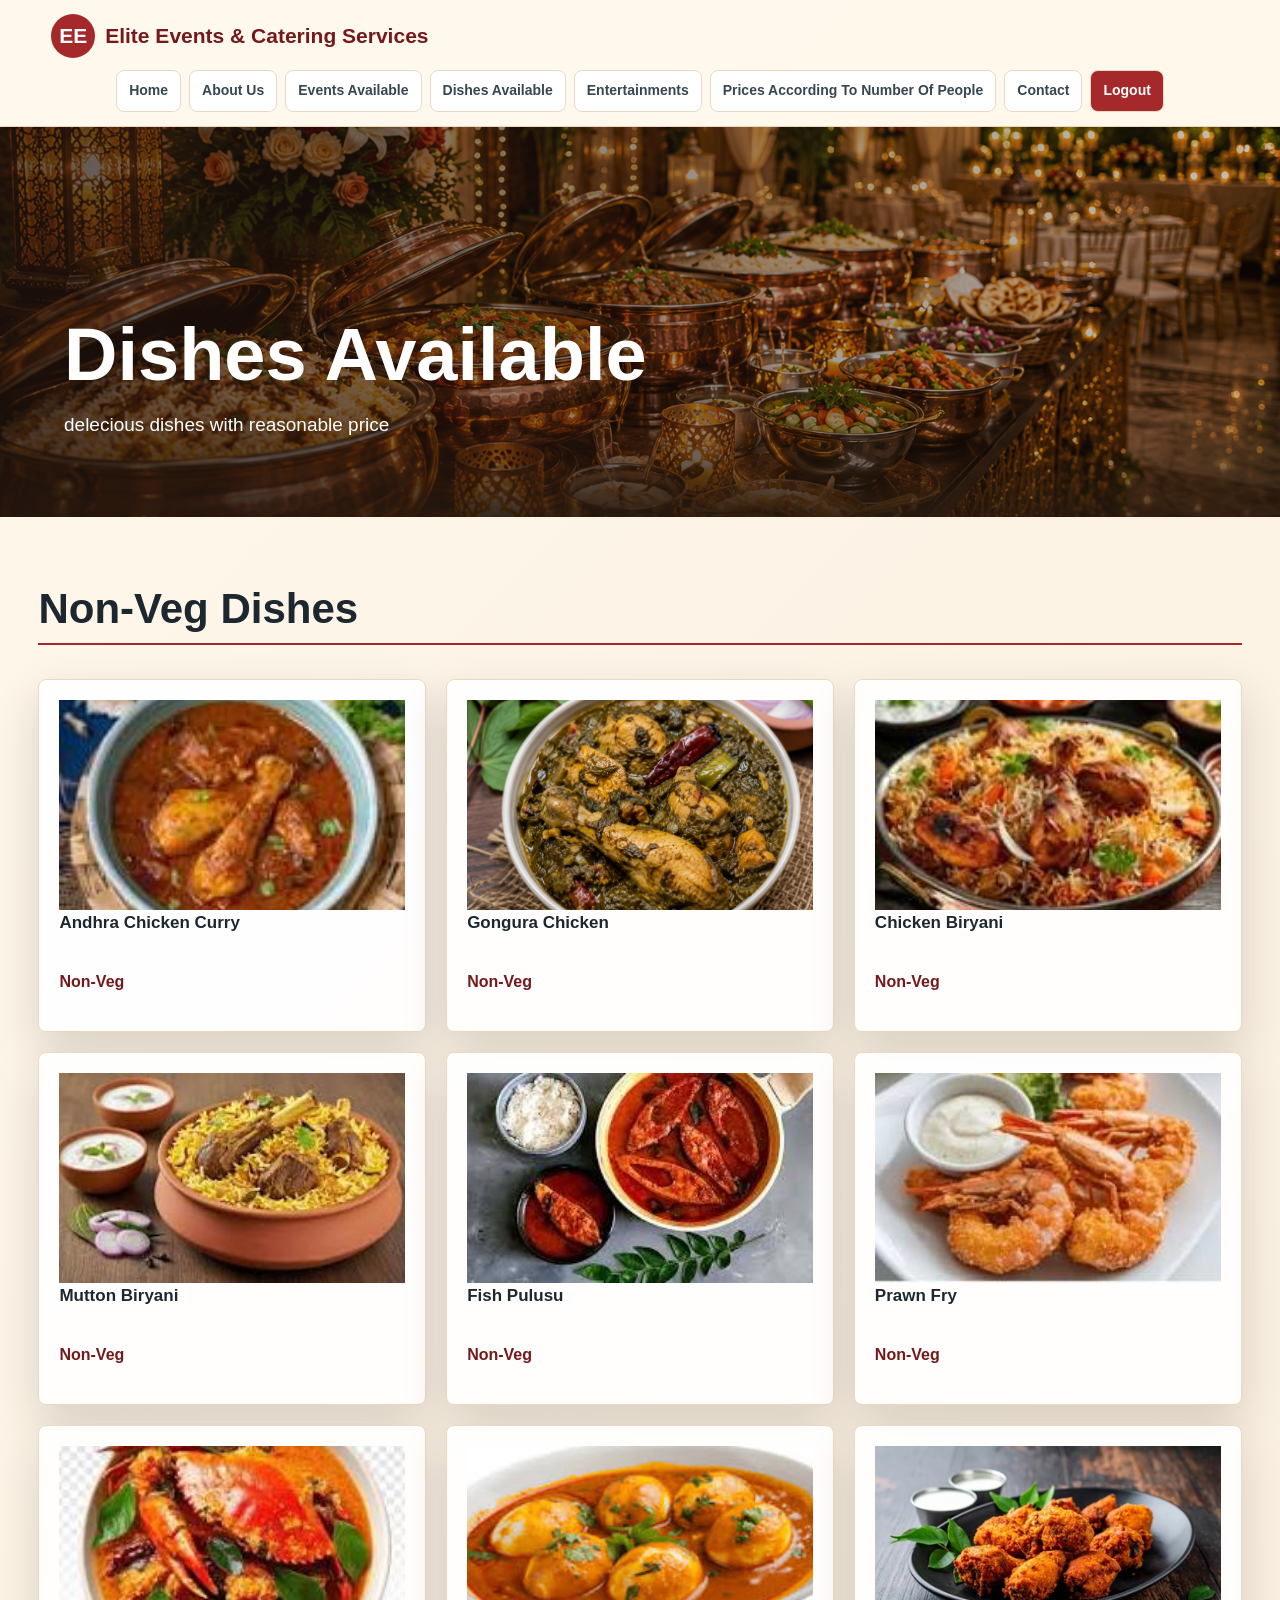
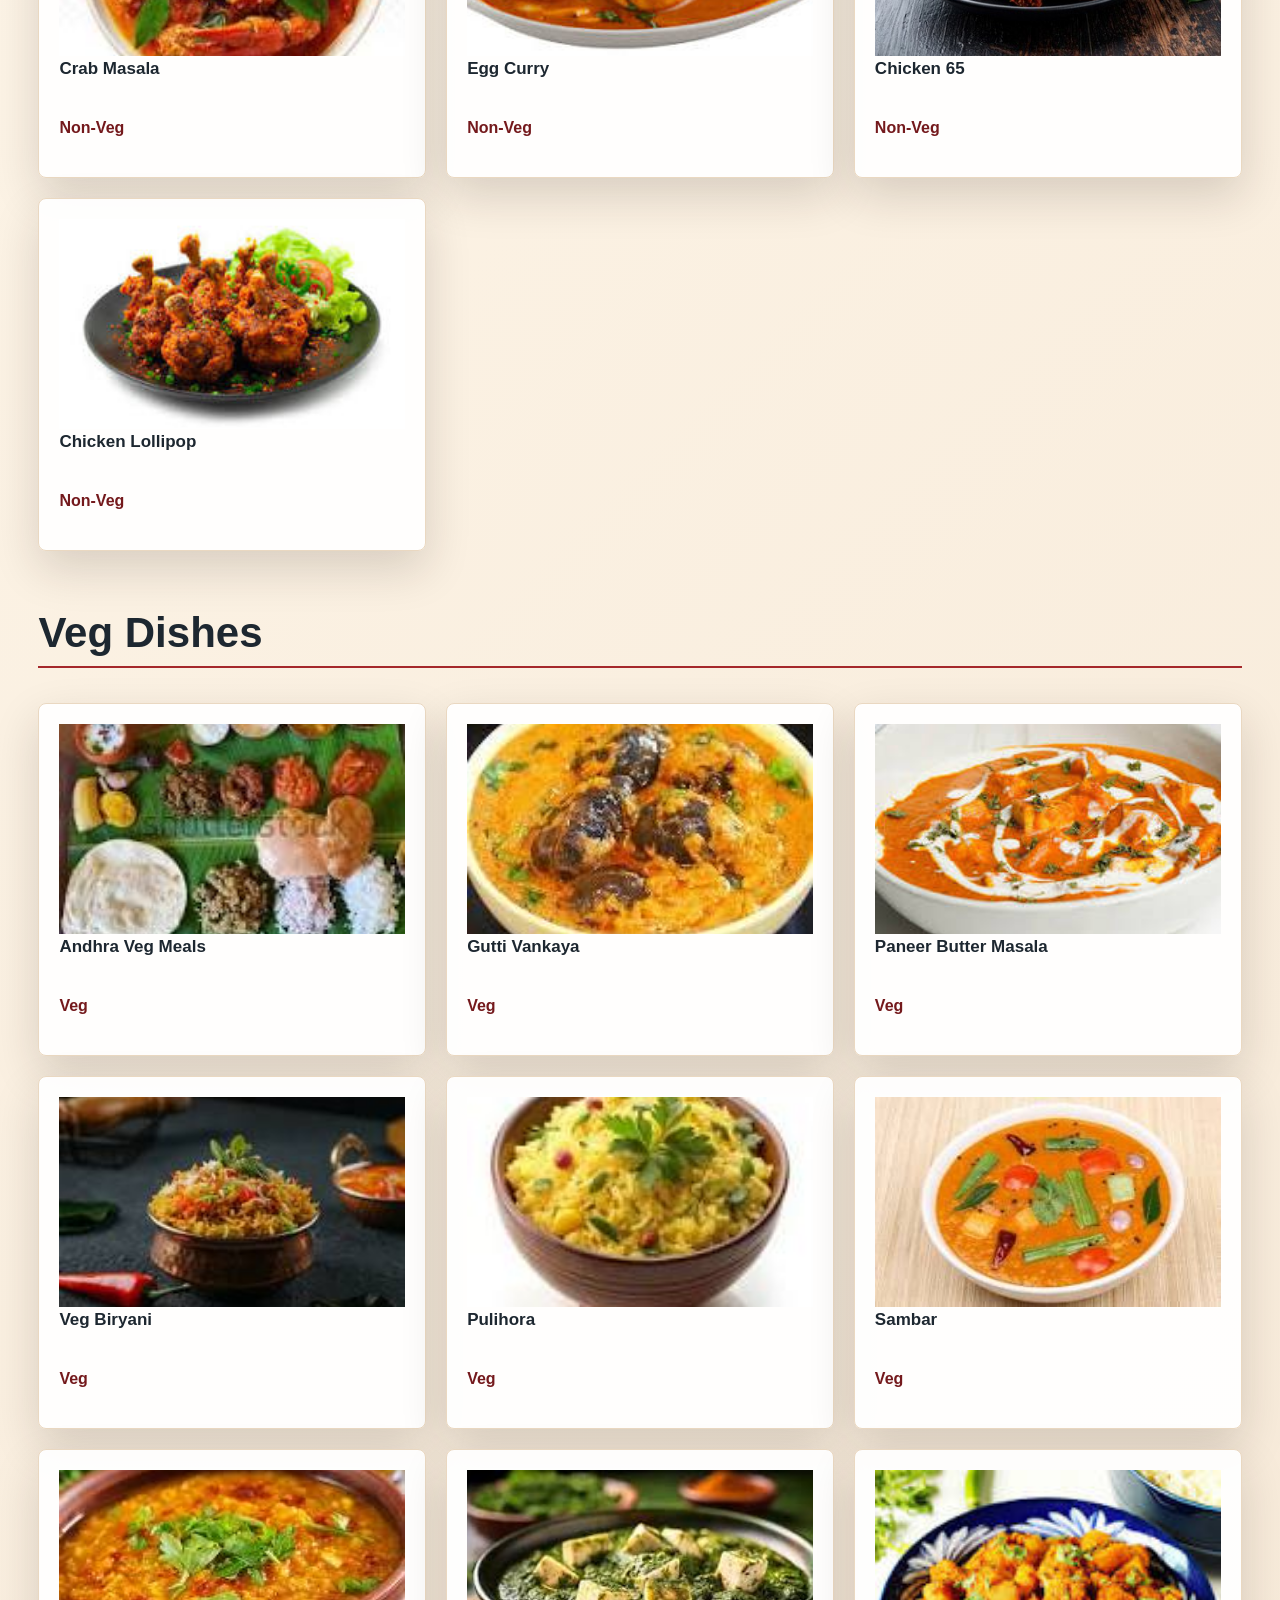
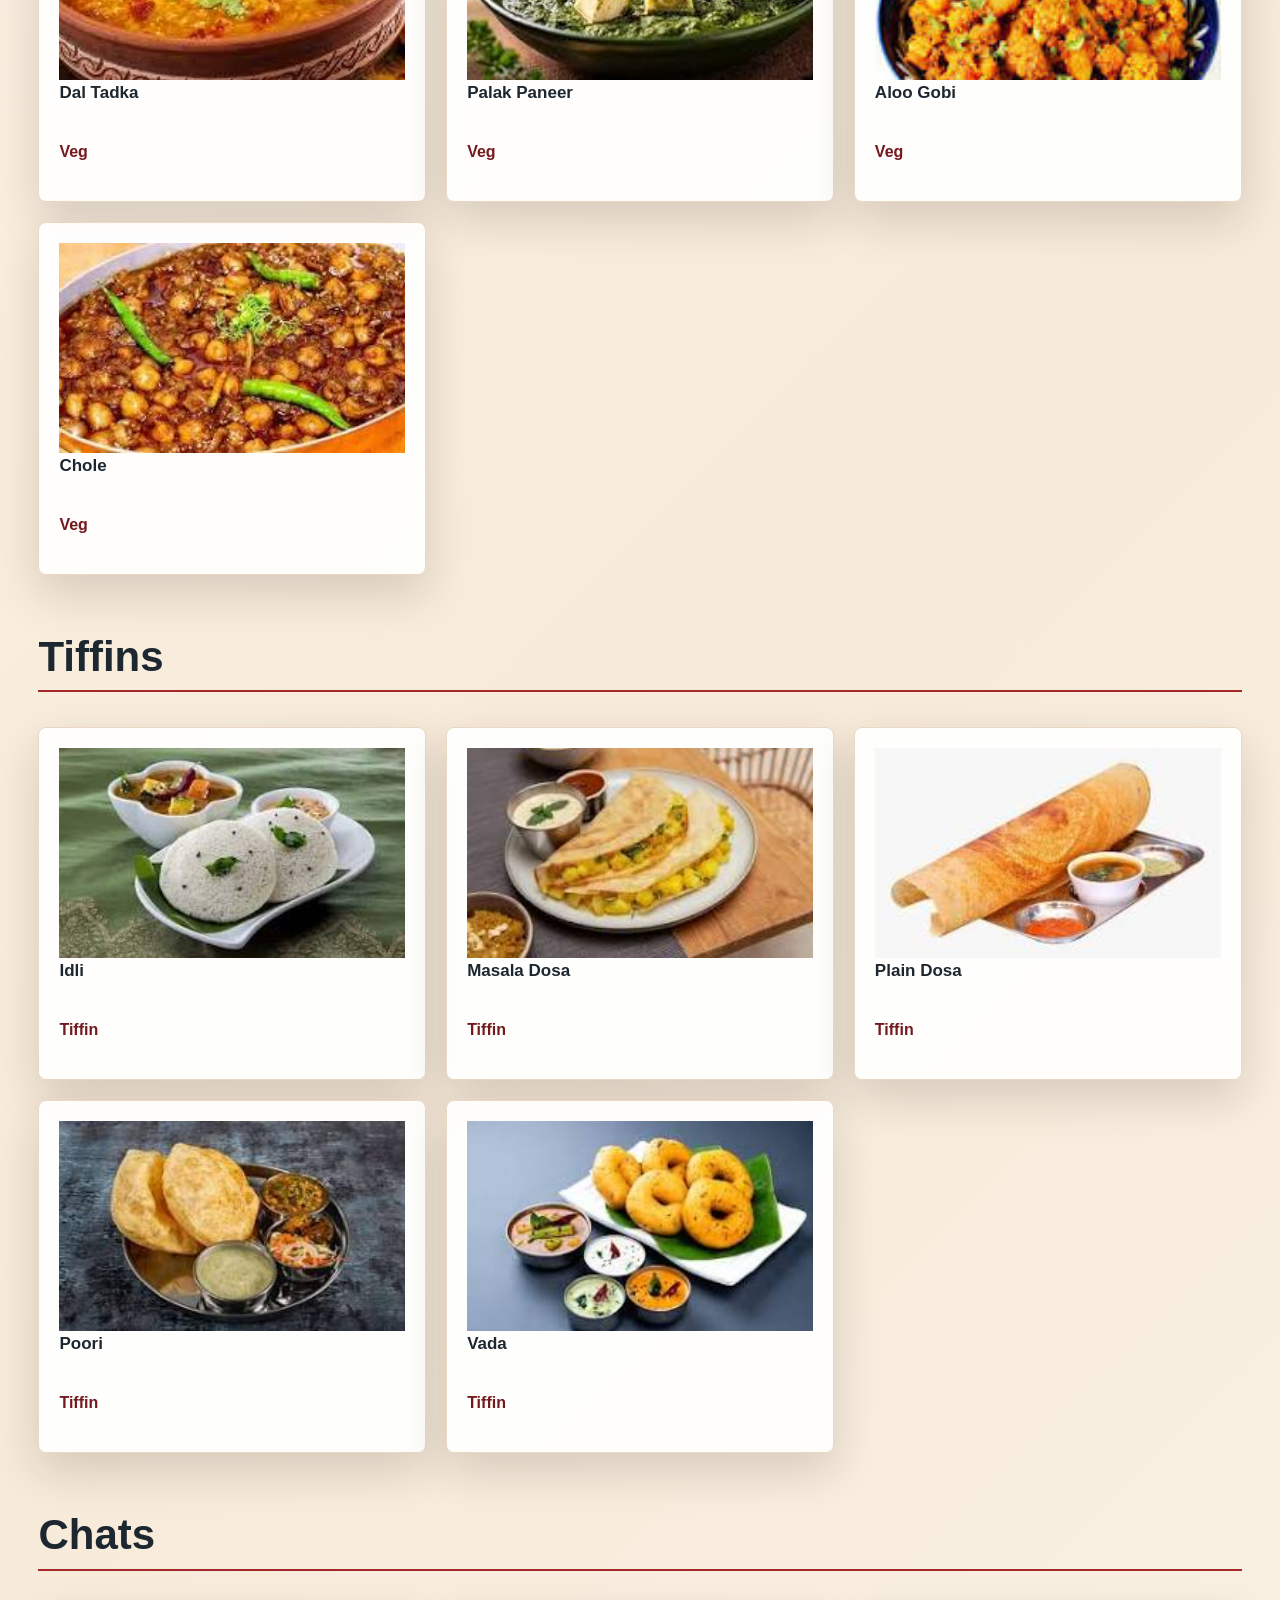
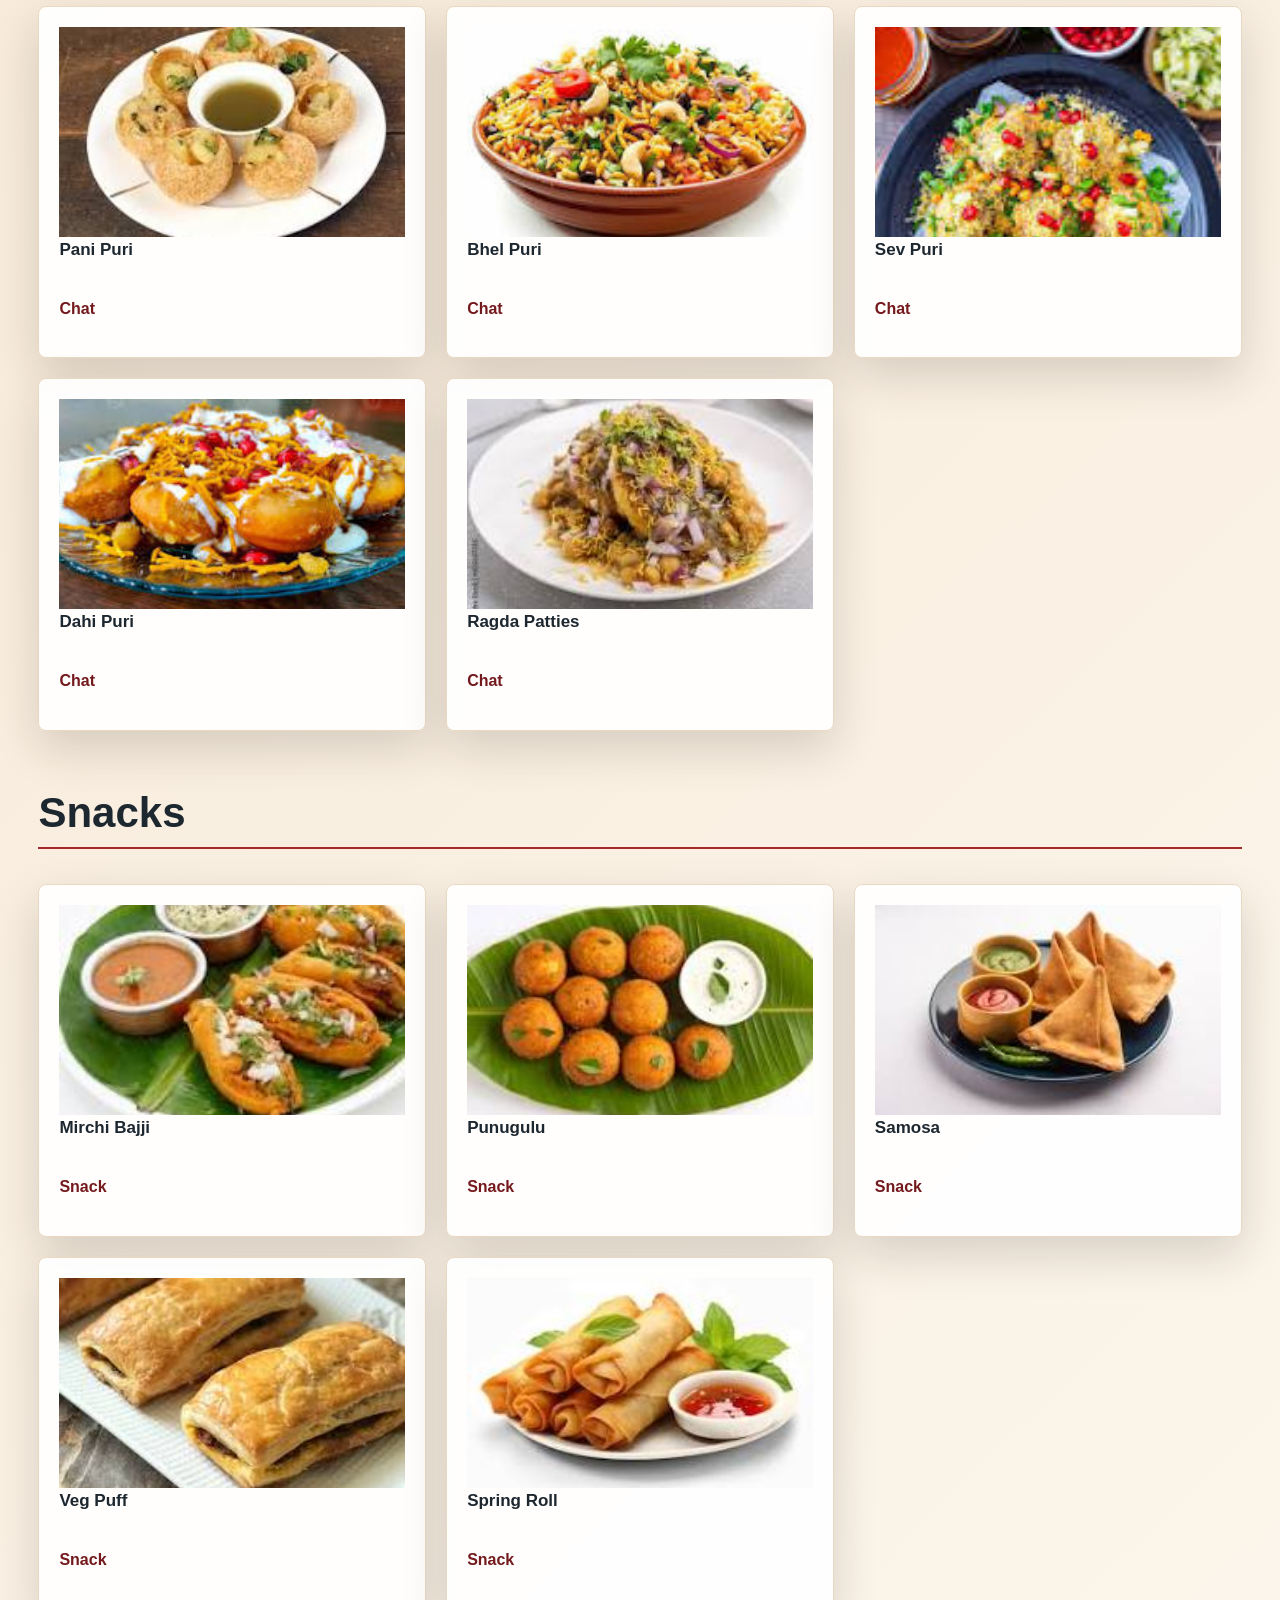
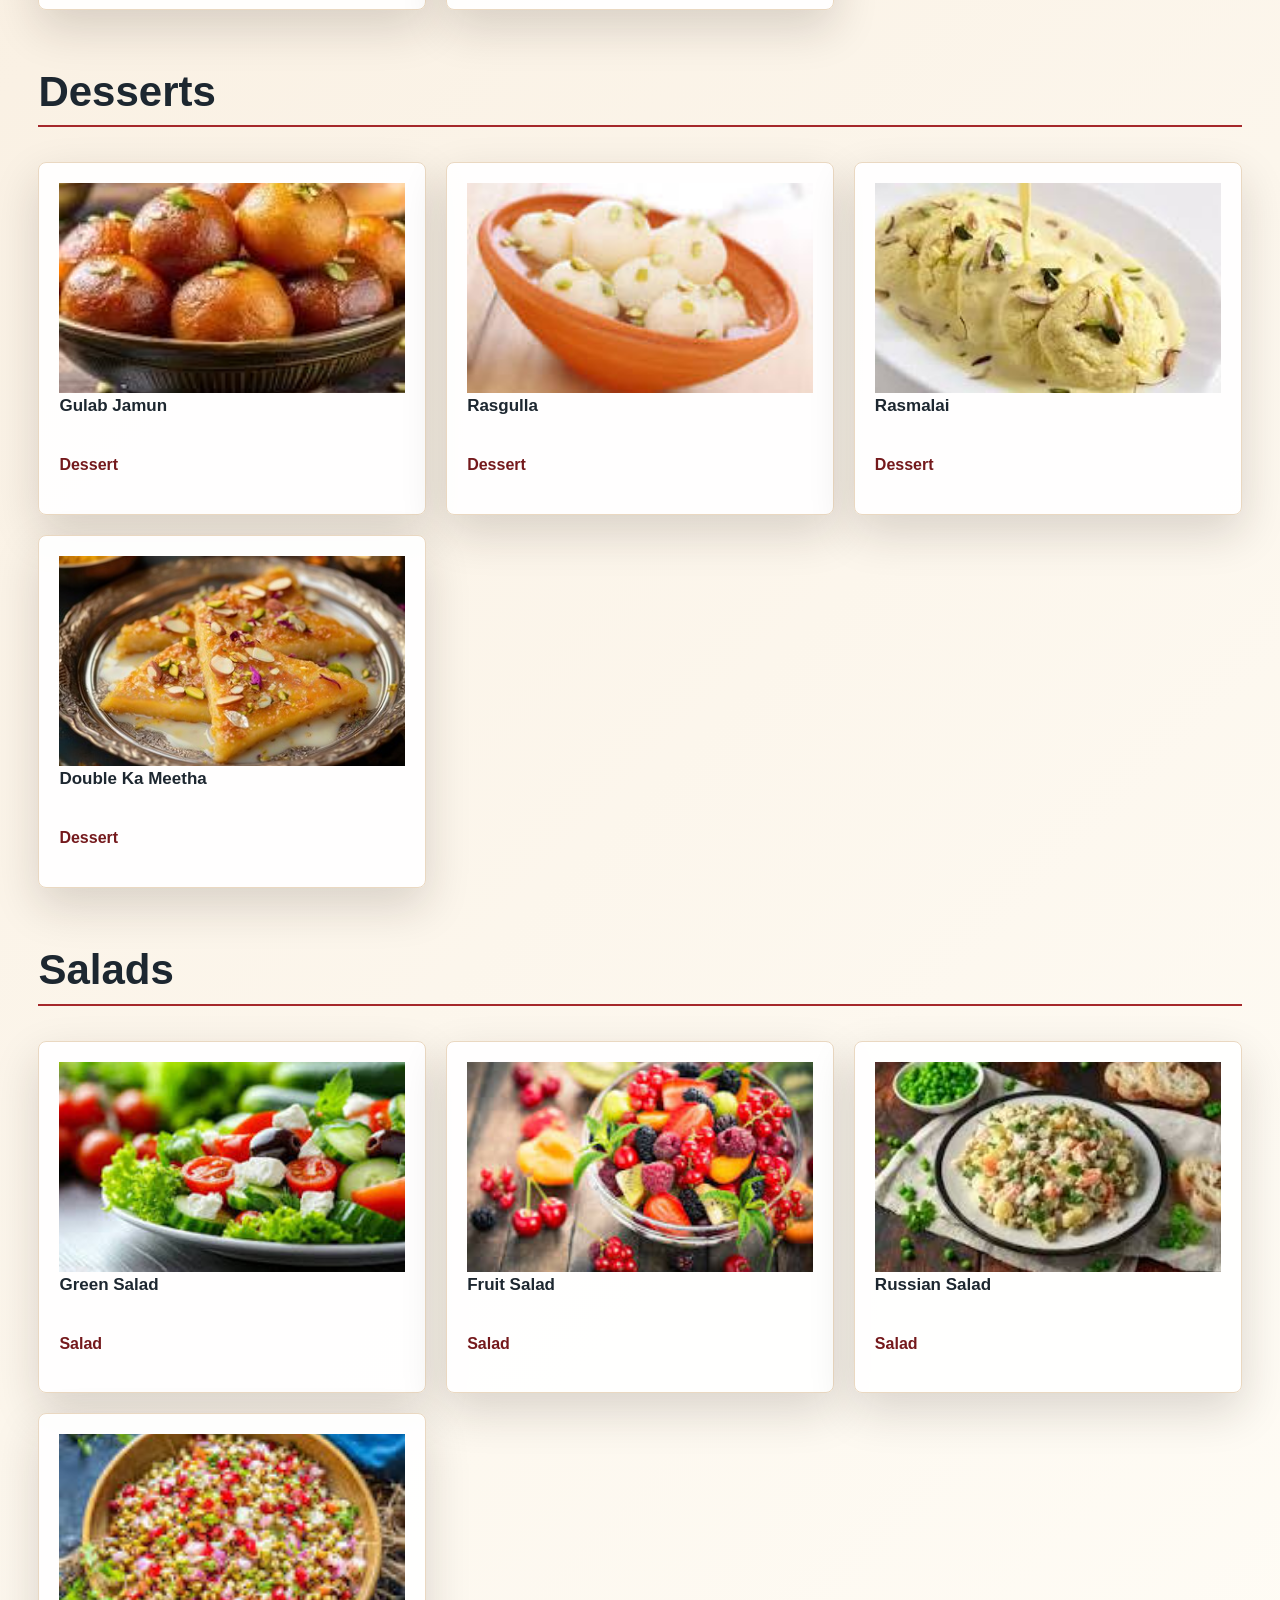
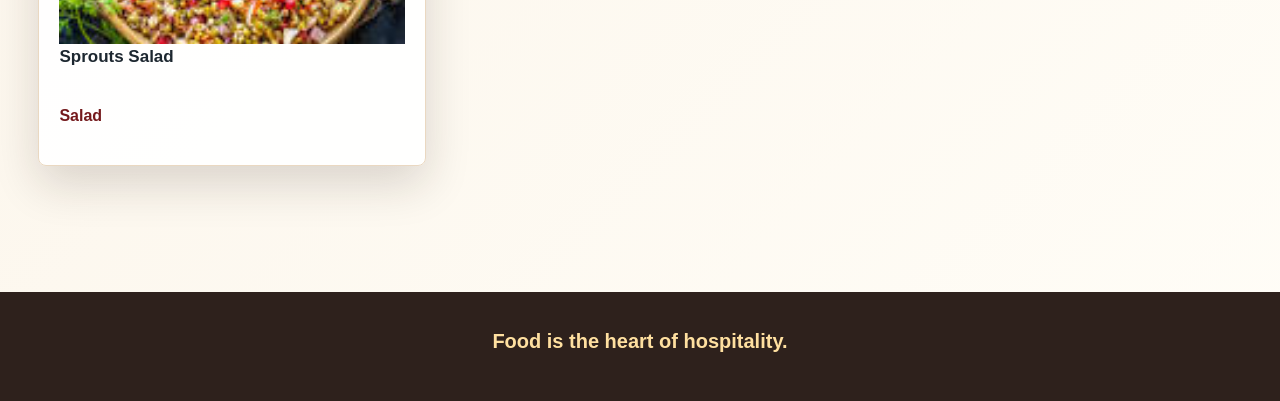
==== dishes.html @ 4326d46a "first commit" ====
<!DOCTYPE html>
<html lang="en">
<head><meta charset="UTF-8"><meta name="viewport" content="width=device-width, initial-scale=1.0"><title>Elite Events &amp; Catering Services</title><link rel="stylesheet" href="css/style.css"><link rel="stylesheet" href="css/pages.css"><link rel="stylesheet" href="css/responsive.css"></head>
<body>
  <header class="site-header"><a class="brand" href="home.html"><span>EE</span> Elite Events &amp; Catering Services</a><nav class="nav"><a href="home.html">Home</a><a href="about.html">About Us</a><a href="events.html">Events Available</a><a href="dishes.html">Dishes Available</a><a href="entertainment.html">Entertainments</a><a href="prices.html">Prices According To Number Of People</a><a href="contact.html">Contact</a><a class="logout-link" href="logout.html">Logout</a></nav></header>
  <main><section class="sub-hero dishes-hero"><h1>Dishes Available</h1><p>delecious dishes with reasonable price</p></section><section class="section wide">
    <section class="dish-section"><h2>Non-Veg Dishes</h2><div class="dish-grid">
      <article class="dish-card"><img src="images/andhra-chicken-curry.jpg" alt="Andhra Chicken Curry"><h3>Andhra Chicken Curry</h3><p>Non-Veg</p></article>
      <article class="dish-card"><img src="images/gongura-chicken.jpg" alt="Gongura Chicken"><h3>Gongura Chicken</h3><p>Non-Veg</p></article>
      <article class="dish-card"><img src="images/chicken-biryani.jpg" alt="Chicken Biryani"><h3>Chicken Biryani</h3><p>Non-Veg</p></article>
      <article class="dish-card"><img src="images/mutton-biryani.jpg" alt="Mutton Biryani"><h3>Mutton Biryani</h3><p>Non-Veg</p></article>
      <article class="dish-card"><img src="images/fish-pulusu.jpg" alt="Fish Pulusu"><h3>Fish Pulusu</h3><p>Non-Veg</p></article>
      <article class="dish-card"><img src="images/prawn-fry.jpg" alt="Prawn Fry"><h3>Prawn Fry</h3><p>Non-Veg</p></article>
      <article class="dish-card"><img src="images/crab-masala.jpg" alt="Crab Masala"><h3>Crab Masala</h3><p>Non-Veg</p></article>
      <article class="dish-card"><img src="images/egg-curry.jpg" alt="Egg Curry"><h3>Egg Curry</h3><p>Non-Veg</p></article>
      <article class="dish-card"><img src="images/chicken-65.jpg" alt="Chicken 65"><h3>Chicken 65</h3><p>Non-Veg</p></article>
      <article class="dish-card"><img src="images/chicken-lollipop.jpg" alt="Chicken Lollipop"><h3>Chicken Lollipop</h3><p>Non-Veg</p></article>
   </div></section>
 <section class="dish-section"><h2>Veg Dishes</h2><div class="dish-grid">
<article class="dish-card"><img src="images/andhra-veg-meals.jpg" alt="Andhra Veg Meals"><h3>Andhra Veg Meals</h3><p>Veg</p></article>
<article class="dish-card"><img src="images/gutti-vankaya.jpg" alt="Gutti Vankaya"><h3>Gutti Vankaya</h3><p>Veg</p></article>
<article class="dish-card"><img src="images/paneer-butter-masala.jpg" alt="Paneer Butter Masala"><h3>Paneer Butter Masala</h3><p>Veg</p></article>
<article class="dish-card"><img src="images/veg-biryani.jpg" alt="Veg Biryani"><h3>Veg Biryani</h3><p>Veg</p></article>
<article class="dish-card"><img src="images/pulihora.jpg" alt="Pulihora"><h3>Pulihora</h3><p>Veg</p></article>
<article class="dish-card"><img src="images/sambar.jpg" alt="Sambar"><h3>Sambar</h3><p>Veg</p></article>
<article class="dish-card"><img src="images/dal-tadka.jpg" alt="Dal Tadka"><h3>Dal Tadka</h3><p>Veg</p></article>
<article class="dish-card"><img src="images/palak-paneer.jpg" alt="Palak Paneer"><h3>Palak Paneer</h3><p>Veg</p></article>
<article class="dish-card"><img src="images/aloo-gobi.jpg" alt="Aloo Gobi"><h3>Aloo Gobi</h3><p>Veg</p></article>
<article class="dish-card"><img src="images/chole.jpg" alt="Chole"><h3>Chole</h3><p>Veg</p></article>
</div></section>
<section class="dish-section"><h2>Tiffins</h2><div class="dish-grid">
<article class="dish-card"><img src="images/idli.jpg" alt="Idli"><h3>Idli</h3><p>Tiffin</p></article>
<article class="dish-card"><img src="images/masala-dosa.jpg" alt="Masala Dosa"><h3>Masala Dosa</h3><p>Tiffin</p></article>
<article class="dish-card"><img src="images/plain-dosa.jpg" alt="Plain Dosa"><h3>Plain Dosa</h3><p>Tiffin</p></article>
<article class="dish-card"><img src="images/poori.jpg" alt="Poori"><h3>Poori</h3><p>Tiffin</p></article>
<article class="dish-card"><img src="images/vada.jpg" alt="Vada"><h3>Vada</h3><p>Tiffin</p></article>
</div></section>
<section class="dish-section"><h2>Chats</h2><div class="dish-grid">
<article class="dish-card"><img src="images/pani-puri.jpg" alt="Pani Puri"><h3>Pani Puri</h3><p>Chat</p></article>
<article class="dish-card"><img src="images/bhel-puri.jpg" alt="Bhel Puri"><h3>Bhel Puri</h3><p>Chat</p></article>
<article class="dish-card"><img src="images/sev-puri.jpg" alt="Sev Puri"><h3>Sev Puri</h3><p>Chat</p></article>
<article class="dish-card"><img src="images/dahi-puri.jpg" alt="Dahi Puri"><h3>Dahi Puri</h3><p>Chat</p></article>
<article class="dish-card"><img src="images/ragda-patties.jpg" alt="Ragda Patties"><h3>Ragda Patties</h3><p>Chat</p></article>
</div></section>
<section class="dish-section"><h2>Snacks</h2><div class="dish-grid">
<article class="dish-card"><img src="images/mirchi-bajji.jpg" alt="Mirchi Bajji"><h3>Mirchi Bajji</h3><p>Snack</p></article>
<article class="dish-card"><img src="images/punugulu.jpg" alt="Punugulu"><h3>Punugulu</h3><p>Snack</p></article>
<article class="dish-card"><img src="images/samosa.jpg" alt="Samosa"><h3>Samosa</h3><p>Snack</p></article>
<article class="dish-card"><img src="images/veg-puff.jpg" alt="Veg Puff"><h3>Veg Puff</h3><p>Snack</p></article>
<article class="dish-card"><img src="images/spring-roll.jpg" alt="Spring Roll"><h3>Spring Roll</h3><p>Snack</p></article>
</div></section>
<section class="dish-section"><h2>Desserts</h2><div class="dish-grid">
<article class="dish-card"><img src="images/gulab-jamun.jpg" alt="Gulab Jamun"><h3>Gulab Jamun</h3><p>Dessert</p></article>
<article class="dish-card"><img src="images/rasgulla.jpg" alt="Rasgulla"><h3>Rasgulla</h3><p>Dessert</p></article>
<article class="dish-card"><img src="images/rasmalai.jpg" alt="Rasmalai"><h3>Rasmalai</h3><p>Dessert</p></article>
<article class="dish-card"><img src="images/double-ka-meetha.jpg" alt="Double Ka Meetha"><h3>Double Ka Meetha</h3><p>Dessert</p></article>
</div></section>
 <section class="dish-section"><h2>Salads</h2><div class="dish-grid">
<article class="dish-card"><img src="images/green-salad.jpg" alt="Green Salad"><h3>Green Salad</h3><p>Salad</p></article>
<article class="dish-card"><img src="images/fruit-salad.jpg" alt="Fruit Salad"><h3>Fruit Salad</h3><p>Salad</p></article>
<article class="dish-card"><img src="images/russian-salad.jpg" alt="Russian Salad"><h3>Russian Salad</h3><p>Salad</p></article>
<article class="dish-card"><img src="images/sprouts-salad.jpg" alt="Sprouts Salad"><h3>Sprouts Salad</h3><p>Salad</p></article>
</div></section>
  </section></main>
  <footer><p class="footer-quote">Food is the heart of hospitality.</p></footer>
</body>
</html>
---- css/style.css ----
/* ===========================
   CSS VARIABLES
=========================== */

:root {
    --ink: #1d2730;
    --muted: #5e6975;
    --brand: #a5282b;
    --brand-dark: #74191c;
    --gold: #d99a28;
    --line: #ead8c1;
    --shadow: 0 18px 46px rgba(35, 24, 18, .16);
}

/* ===========================
   RESET
=========================== */

* {
    box-sizing: border-box;
}

body {
    margin: 0;
    color: var(--ink);
    font-family: Arial, Helvetica, sans-serif;
    line-height: 1.55;
    background: linear-gradient(
        135deg,
        #fff8ec,
        #f7ead9 48%,
        #fffdf7
    );
}

a {
    color: inherit;
    text-decoration: none;
}

img {
    display: block;
    max-width: 100%;
}

/* ===========================
   HEADER
=========================== */

.site-header {
    position: sticky;
    top: 0;
    z-index: 10;
    padding: 14px 4vw;
    background: rgba(255, 248, 236, .96);
    border-bottom: 1px solid var(--line);
}

.brand {
    display: inline-flex;
    align-items: center;
    gap: 10px;
    margin-bottom: 12px;
    color: var(--brand-dark);
    font-weight: 900;
    font-size: 21px;
}

.brand span {
    display: grid;
    place-items: center;
    width: 44px;
    height: 44px;
    color: #fff;
    background: var(--brand);
    border-radius: 50%;
}

/* ===========================
   NAVIGATION
=========================== */

.nav,
.home-nav-strip {
    display: flex;
    flex-wrap: wrap;
    justify-content: center;
    align-items: center;
    gap: 8px;
}

.nav a,
.home-nav-strip a {
    padding: 9px 12px;
    background: #fff;
    color: #394652;
    border: 1px solid var(--line);
    border-radius: 8px;
    font-size: 14px;
    font-weight: 800;
    transition: .3s;
}

.nav a:hover,
.home-nav-strip a:hover,
.logout-link {
    color: #fff !important;
    background: var(--brand) !important;
}

/* ===========================
   HERO SECTION
=========================== */

.hero,
.sub-hero {
    color: #fff;
    background-size: cover;
    background-position: center;
}

.hero {
    display: flex;
    align-items: center;
    min-height: 620px;
    padding: 92px 5vw;
}

.home-hero {
    background-image:
        linear-gradient(
            90deg,
            rgba(32, 19, 13, .78),
            rgba(32, 19, 13, .28)
        ),
        url("../images/home-hero.jpg");
}

.hero-content {
    max-width: 760px;
}

.eyebrow {
    margin: 0 0 10px;
    color: var(--gold);
    font-size: 13px;
    font-weight: 900;
    letter-spacing: .08em;
    text-transform: uppercase;
}

.hero p,
.sub-hero p {
    max-width: 720px;
    font-size: 19px;
}

.hero-actions {
    display: flex;
    flex-wrap: wrap;
    gap: 14px;
    margin-top: 28px;
}

/* ===========================
   HEADINGS
=========================== */

h1,
h2,
h3,
p {
    margin-top: 0;
}

h1 {
    margin-bottom: 18px;
    font-size: clamp(40px, 6vw, 74px);
    line-height: 1.02;
}

h2 {
    font-size: clamp(27px, 4vw, 42px);
    line-height: 1.14;
}

/* ===========================
   BUTTONS
=========================== */

.primary-link,
.secondary-link {
    display: inline-flex;
    justify-content: center;
    align-items: center;
    min-height: 44px;
    padding: 10px 18px;
    border: none;
    border-radius: 8px;
    font-weight: 900;
}

.primary-link {
    background: var(--brand);
    color: #fff;
}

.secondary-link {
    background: #fff;
    color: var(--brand-dark);
    border: 1px solid var(--line);
}

/* ===========================
   HOME NAV STRIP
=========================== */

.home-nav-strip {
    width: min(1180px, 92vw);
    margin: -34px auto 0;
    padding: 16px;
    background: rgba(255,255,255,.94);
    border: 1px solid var(--line);
    border-radius: 8px;
    box-shadow: var(--shadow);
}

/* ===========================
   COMMON SECTIONS
=========================== */

.section {
    width: min(1180px, 90vw);
    margin: 0 auto;
    padding: 68px 0;
}

.section.wide {
    width: min(1480px, 94vw);
}

.section-title {
    max-width: 780px;
    margin-bottom: 28px;
}

/* ===========================
   GRID LAYOUTS
=========================== */

.image-grid,
.dish-grid {
    display: grid;
    grid-template-columns: repeat(3, 1fr);
    gap: 20px;
}

.image-grid.two {
    grid-template-columns: repeat(2, 1fr);
}

/* ===========================
   CARDS
=========================== */

.image-card,
.dish-card,
.login-card,
.contact-form,
.price-table-wrap {
    overflow: hidden;
    background: rgba(255,255,255,.94);
    border: 1px solid var(--line);
    border-radius: 8px;
    box-shadow: var(--shadow);
}

.image-card img,
.dish-card img {
    width: 100%;
    height: 210px;
    object-fit: cover;
    background: #f3dfc7;
}

.image-card div,
.dish-card {
    padding: 20px;
}

.dish-card h3 {
    min-height: 52px;
    margin-bottom: 8px;
    font-size: 17px;
}

.dish-card p {
    color: var(--brand-dark);
    font-weight: 900;
}

/* ===========================
   DISH SECTION
=========================== */

.dish-section {
    margin-bottom: 58px;
}

.dish-section h2 {
    padding-bottom: 10px;
    border-bottom: 2px solid var(--brand);
}

/* ===========================
   FOOTER
=========================== */

footer {
    padding: 34px 5vw;
    text-align: center;
    color: #fff;
    background: #2e211c;
}

.footer-quote {
    margin-bottom: 10px;
    color: #ffe0a0;
    font-size: 20px;
    font-weight: 800;
}
/* ==========================================
   LOGOUT PAGE
========================================== */

.logout-page{
    margin:0;
    padding:0;
}

.logout-page .login-section{

    min-height:100vh;

    display:flex;
    justify-content:center;
    align-items:center;

    background-image:
        linear-gradient(
            rgba(0,0,0,0.45),
            rgba(0,0,0,0.45)
        ),
        url("../images/logout-page.png");

    background-size:cover;
    background-position:center;
    background-repeat:no-repeat;

    padding:40px;
}

.logout-page .login-card{

    width:min(500px,90%);

    background:rgba(255,255,255,0.92);

    padding:40px;

    border-radius:15px;

    text-align:center;

    box-shadow:0 15px 35px rgba(0,0,0,0.35);
}

.logout-page .login-card h1{

    color:#a5282b;

    font-size:38px;

    margin-bottom:20px;
}

.logout-page .login-card p{

    font-size:18px;

    margin-bottom:30px;

    color:#444;
}

.logout-page .primary-link{

    display:inline-block;

    padding:12px 28px;

    background:#a5282b;

    color:#fff;

    border-radius:8px;

    font-weight:bold;
}

.logout-page .primary-link:hover{

    background:#74191c;
}
---- css/pages.css ----
/* ==========================================
   SUB HERO SECTIONS
========================================== */

.sub-hero {
    min-height: 390px;
    display: grid;
    align-content: end;
    padding: 82px 5vw 58px;
}

/* ==========================================
   HERO BACKGROUND IMAGES
========================================== */

.about-hero {
    background-image:
        linear-gradient(
            90deg,
            rgba(34, 20, 14, .74),
            rgba(34, 20, 14, .25)
        ),
        url("../images/about-hero.jpg");
}

.events-hero {
    background-image:
        linear-gradient(
            90deg,
            rgba(34, 20, 14, .74),
            rgba(34, 20, 14, .25)
        ),
        url("../images/events-hero.jpg");
}

.dishes-hero {
    background-image:
        linear-gradient(
            90deg,
            rgba(34, 20, 14, .72),
            rgba(34, 20, 14, .25)
        ),
        url("../images/dishes-hero.jpg");
}

.entertainment-hero {
    background-image:
        linear-gradient(
            90deg,
            rgba(34, 20, 14, .72),
            rgba(34, 20, 14, .25)
        ),
        url("../images/entertainment-hero.jpg");
}

.prices-hero {
    background-image:
        linear-gradient(
            90deg,
            rgba(34, 20, 14, .72),
            rgba(34, 20, 14, .25)
        ),
        url("../images/prices-hero.jpg");
}

.contact-hero {
    background-image:
        linear-gradient(
            90deg,
            rgba(34, 20, 14, .72),
            rgba(34, 20, 14, .25)
        ),
        url("../images/contact-hero.jpg");
}

/* ==========================================
   PAGE LAYOUTS
========================================== */

.split,
.price-layout,
.contact-layout {
    display: grid;
    grid-template-columns: 0.9fr 1.1fr;
    gap: 30px;
    align-items: start;
}

/* ==========================================
   IMAGES
========================================== */

.split img,
.price-image {
    width: 100%;
    min-height: 420px;
    object-fit: cover;
    border-radius: 8px;
    box-shadow: var(--shadow);
}

/* ==========================================
   CHECK LIST
========================================== */

.check-list {
    padding-left: 20px;
}

.check-list li {
    margin-bottom: 8px;
}

/* ==========================================
   PRICE TABLE
========================================== */

.price-table-wrap {
    padding: 24px;
    overflow-x: auto;
}

.price-table {
    width: 100%;
    min-width: 680px;
    border-collapse: collapse;
}

.price-table th,
.price-table td {
    padding: 14px;
    text-align: left;
    border-bottom: 1px solid var(--line);
}

.price-table th {
    background: #fff1d5;
}

/* ==========================================
   FORMS
========================================== */

.contact-form,
.login-card {
    padding: 24px;
}

label {
    display: grid;
    gap: 7px;
    margin-bottom: 16px;
    color: var(--muted);
    font-weight: 800;
}

input,
select,
textarea {
    width: 100%;
    padding: 12px 14px;
    font: inherit;
    color: var(--ink);
    background: #fffdf8;
    border: 1px solid var(--line);
    border-radius: 8px;
}

/* ==========================================
   LOGIN PAGE
========================================== */

.login-section {
    min-height: 720px;
    display: grid;
    place-items: center;
    padding: 70px 5vw;

    background-image:
        linear-gradient(
            90deg,
            rgba(34, 20, 14, .70),
            rgba(34, 20, 14, .32)
        ),
        url("../images/login-hero.jpg");

    background-size: cover;
    background-position: center;
}

.login-card {
    width: min(460px, 94vw);
}

.login-card.center {
    text-align: center;
}
/* ==========================================
   Convention Hall Hero
========================================== */

.halls-hero{

    min-height:420px;

    display:grid;

    align-content:end;

    padding:80px 5vw 60px;

    color:white;

    background-image:
    linear-gradient(
        rgba(0,0,0,.55),
        rgba(0,0,0,.35)
    ),
    url("../images/hall-hero.jpg");

    background-size:cover;

    background-position:center;
}

/* ==========================================
   Hall Grid
========================================== */

.hall-grid{

    display:grid;

    grid-template-columns:repeat(3,1fr);

    gap:28px;
}

/* ==========================================
   Hall Card
========================================== */

.hall-card{

    background:rgba(255,255,255,.95);

    border:1px solid var(--line);

    border-radius:10px;

    overflow:hidden;

    box-shadow:var(--shadow);

    transition:.3s;
}

.hall-card:hover{

    transform:translateY(-8px);
}

.hall-card img{

    width:100%;

    height:240px;

    object-fit:cover;

    background:#f3dfc7;
}

.hall-card h3{

    margin:18px 20px 10px;

    color:var(--ink);

    font-size:24px;
}

.hall-card p{

    margin:8px 20px;

    color:#444;
}

.city{

    color:var(--brand);

    font-weight:bold;
}

/* ==========================================
   Responsive
========================================== */

@media(max-width:1000px){

.hall-grid{

grid-template-columns:repeat(2,1fr);

}

}

@media(max-width:700px){

.hall-grid{

grid-template-columns:1fr;

}

.hall-card img{

height:220px;

}

}
---- css/responsive.css ----
/* ==========================================
   Responsive Design - Tablets (1100px)
========================================== */

@media (max-width: 1100px) {

    /* Image & Dish Grids */
    .image-grid,
    .dish-grid {
        grid-template-columns: repeat(2, minmax(0, 1fr));
    }

    /* Split Layouts */
    .split,
    .price-layout,
    .contact-layout {
        grid-template-columns: 1fr;
    }

}


/* ==========================================
   Responsive Design - Mobile (720px)
========================================== */

@media (max-width: 720px) {

    /* Header */
    .site-header {
        position: static;
    }

    /* Brand */
    .brand {
        font-size: 17px;
    }

    /* Navigation */
    .nav,
    .home-nav-strip {
        display: flex;
        justify-content: flex-start;
        flex-wrap: nowrap;
        overflow-x: auto;
        padding-bottom: 10px;
    }

    .nav a,
    .home-nav-strip a {
        min-width: max-content;
    }

    /* Hero Section */
    .hero {
        min-height: 560px;
        padding: 72px 5vw;
    }

    /* Main Heading */
    h1 {
        font-size: 40px;
    }

    /* Sections */
    .section {
        width: min(92vw, 640px);
        padding: 50px 0;
    }

    /* Grid Layouts */
    .image-grid,
    .image-grid.two,
    .dish-grid {
        grid-template-columns: 1fr;
    }

    /* Images */
    .image-card img,
    .dish-card img {
        height: 230px;
    }

}
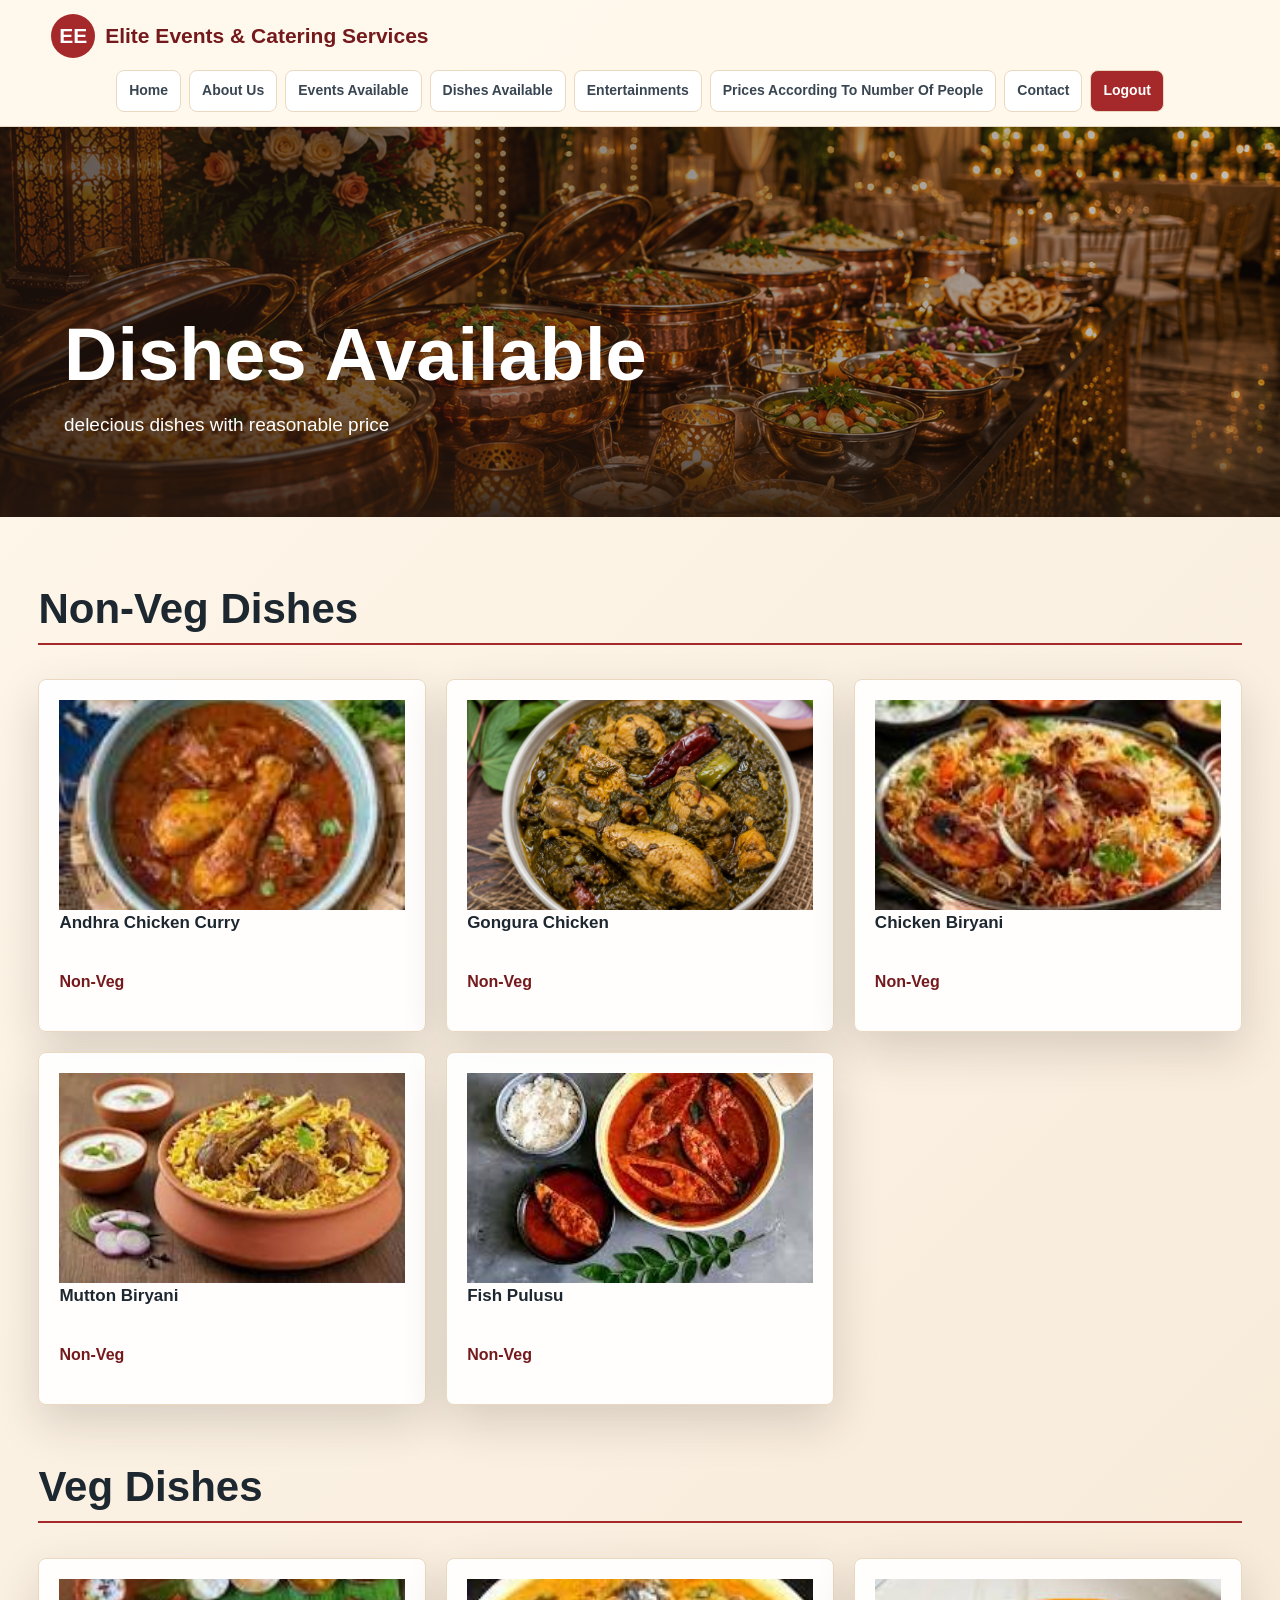
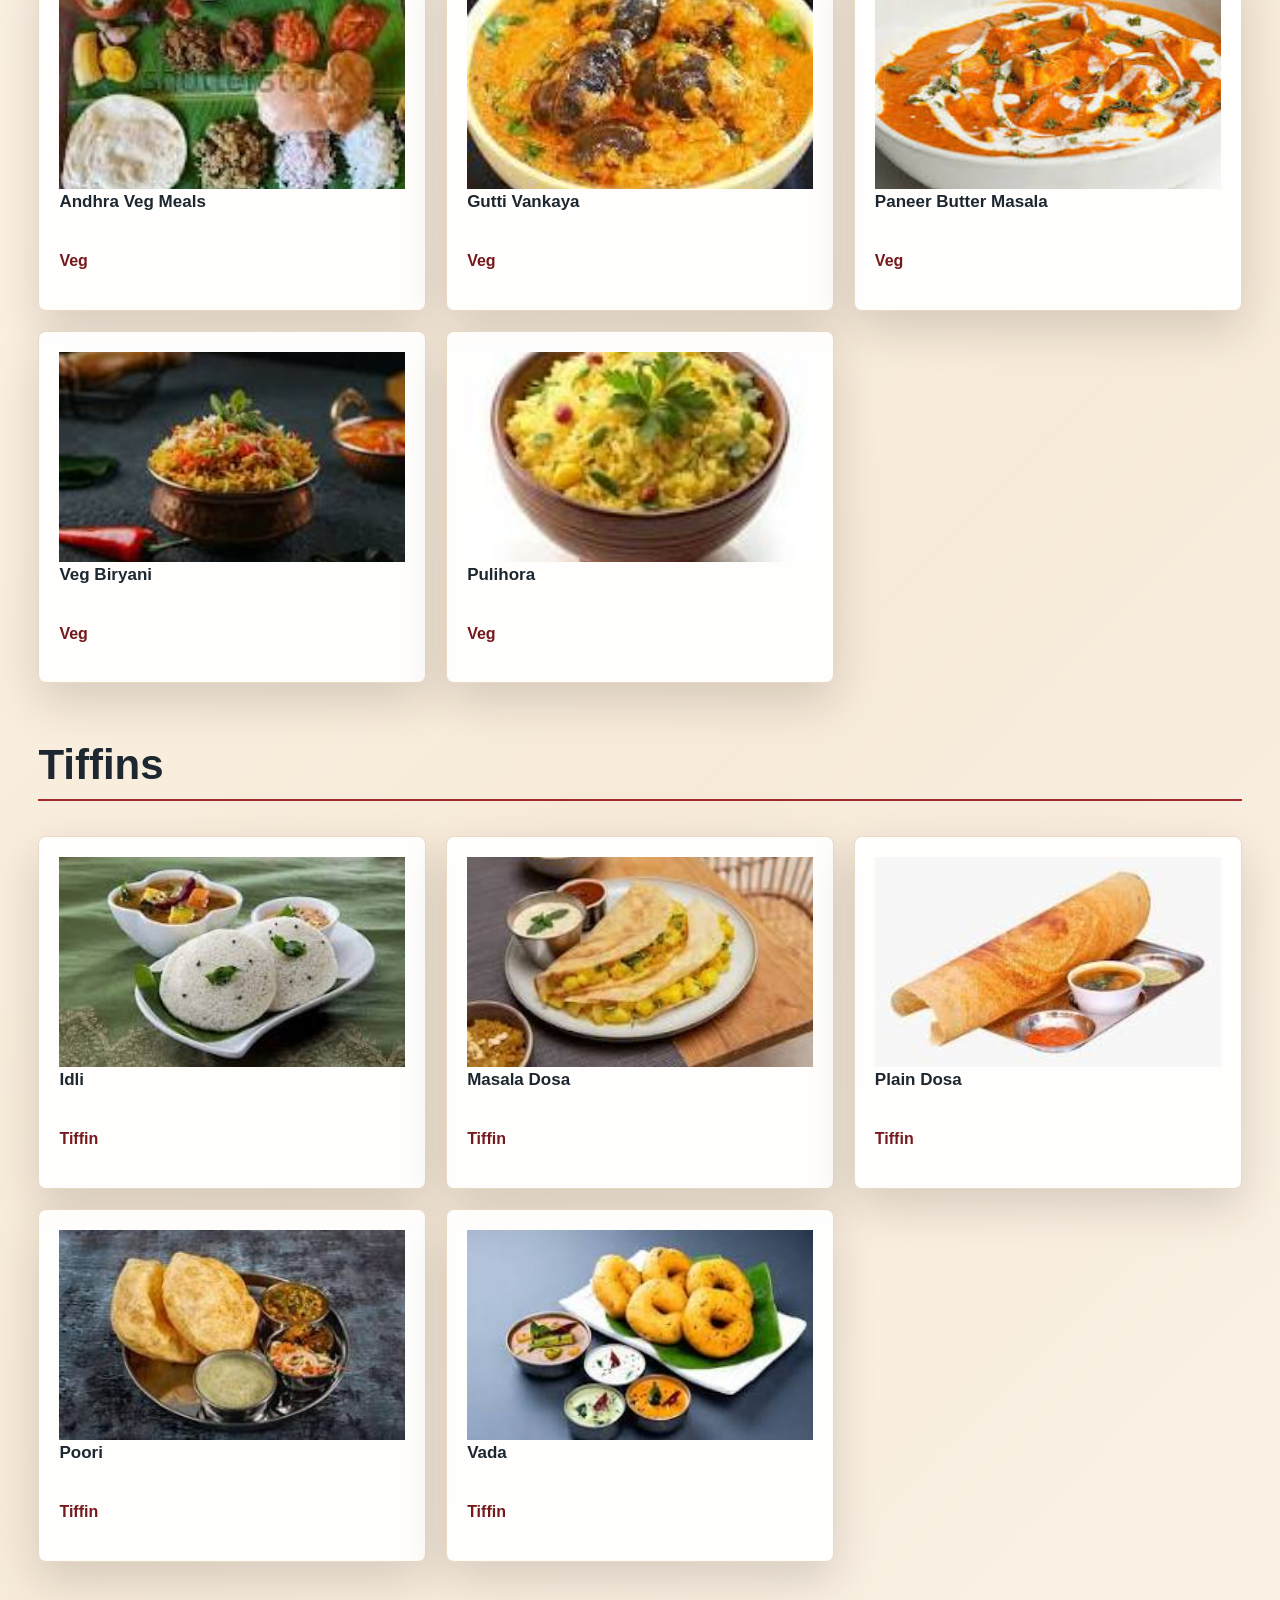
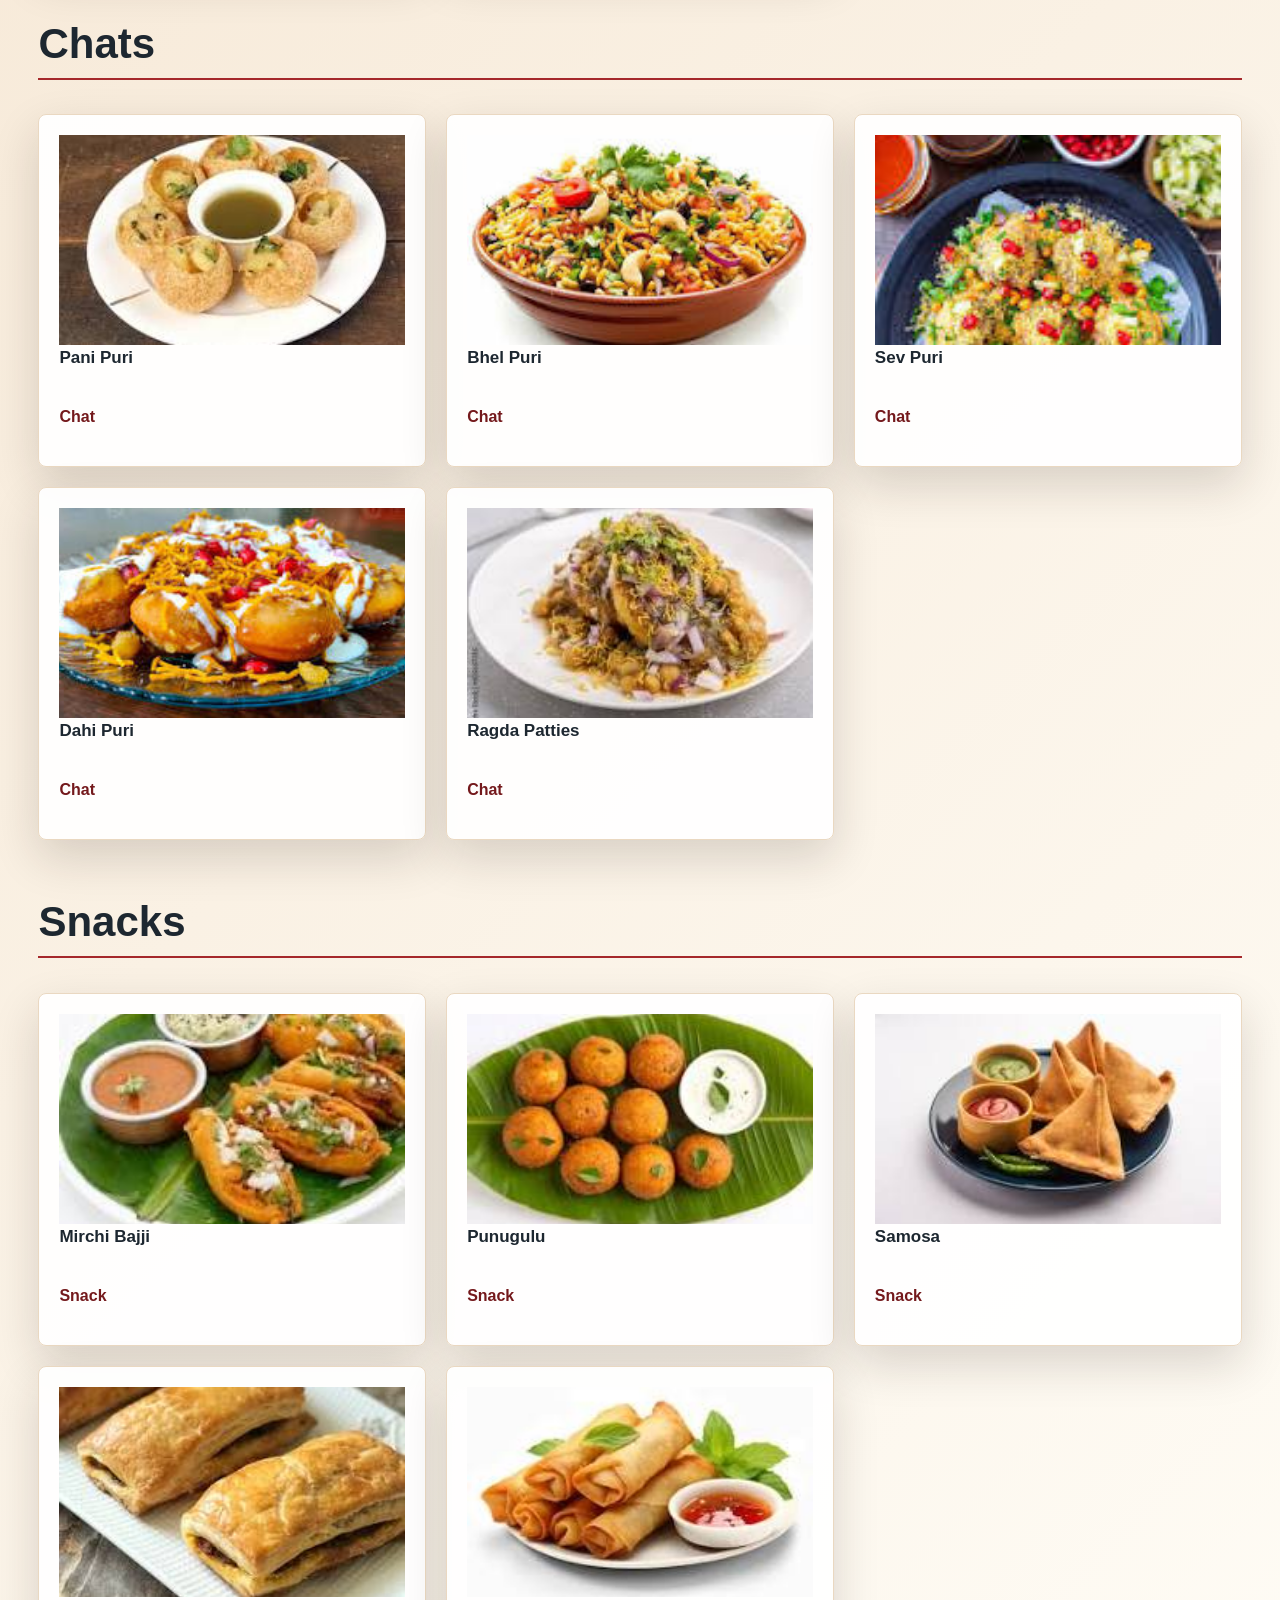
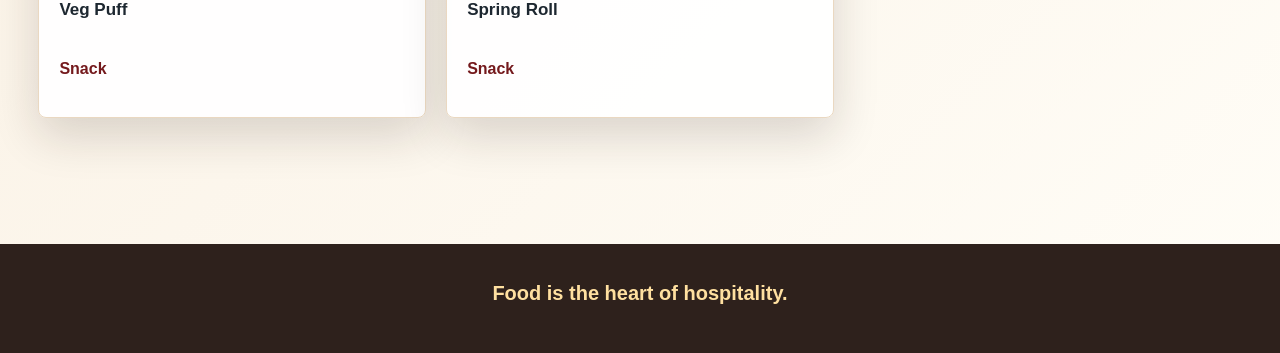
==== commit ffe6d13f: "first commit" ====
--- a/dishes.html
+++ b/dishes.html
@@ -10,11 +10,7 @@
       <article class="dish-card"><img src="images/chicken-biryani.jpg" alt="Chicken Biryani"><h3>Chicken Biryani</h3><p>Non-Veg</p></article>
       <article class="dish-card"><img src="images/mutton-biryani.jpg" alt="Mutton Biryani"><h3>Mutton Biryani</h3><p>Non-Veg</p></article>
       <article class="dish-card"><img src="images/fish-pulusu.jpg" alt="Fish Pulusu"><h3>Fish Pulusu</h3><p>Non-Veg</p></article>
-      <article class="dish-card"><img src="images/prawn-fry.jpg" alt="Prawn Fry"><h3>Prawn Fry</h3><p>Non-Veg</p></article>
-      <article class="dish-card"><img src="images/crab-masala.jpg" alt="Crab Masala"><h3>Crab Masala</h3><p>Non-Veg</p></article>
-      <article class="dish-card"><img src="images/egg-curry.jpg" alt="Egg Curry"><h3>Egg Curry</h3><p>Non-Veg</p></article>
-      <article class="dish-card"><img src="images/chicken-65.jpg" alt="Chicken 65"><h3>Chicken 65</h3><p>Non-Veg</p></article>
-      <article class="dish-card"><img src="images/chicken-lollipop.jpg" alt="Chicken Lollipop"><h3>Chicken Lollipop</h3><p>Non-Veg</p></article>
+  
    </div></section>
  <section class="dish-section"><h2>Veg Dishes</h2><div class="dish-grid">
 <article class="dish-card"><img src="images/andhra-veg-meals.jpg" alt="Andhra Veg Meals"><h3>Andhra Veg Meals</h3><p>Veg</p></article>
@@ -22,11 +18,7 @@
 <article class="dish-card"><img src="images/paneer-butter-masala.jpg" alt="Paneer Butter Masala"><h3>Paneer Butter Masala</h3><p>Veg</p></article>
 <article class="dish-card"><img src="images/veg-biryani.jpg" alt="Veg Biryani"><h3>Veg Biryani</h3><p>Veg</p></article>
 <article class="dish-card"><img src="images/pulihora.jpg" alt="Pulihora"><h3>Pulihora</h3><p>Veg</p></article>
-<article class="dish-card"><img src="images/sambar.jpg" alt="Sambar"><h3>Sambar</h3><p>Veg</p></article>
-<article class="dish-card"><img src="images/dal-tadka.jpg" alt="Dal Tadka"><h3>Dal Tadka</h3><p>Veg</p></article>
-<article class="dish-card"><img src="images/palak-paneer.jpg" alt="Palak Paneer"><h3>Palak Paneer</h3><p>Veg</p></article>
-<article class="dish-card"><img src="images/aloo-gobi.jpg" alt="Aloo Gobi"><h3>Aloo Gobi</h3><p>Veg</p></article>
-<article class="dish-card"><img src="images/chole.jpg" alt="Chole"><h3>Chole</h3><p>Veg</p></article>
+
 </div></section>
 <section class="dish-section"><h2>Tiffins</h2><div class="dish-grid">
 <article class="dish-card"><img src="images/idli.jpg" alt="Idli"><h3>Idli</h3><p>Tiffin</p></article>
@@ -49,18 +41,6 @@
 <article class="dish-card"><img src="images/veg-puff.jpg" alt="Veg Puff"><h3>Veg Puff</h3><p>Snack</p></article>
 <article class="dish-card"><img src="images/spring-roll.jpg" alt="Spring Roll"><h3>Spring Roll</h3><p>Snack</p></article>
 </div></section>
-<section class="dish-section"><h2>Desserts</h2><div class="dish-grid">
-<article class="dish-card"><img src="images/gulab-jamun.jpg" alt="Gulab Jamun"><h3>Gulab Jamun</h3><p>Dessert</p></article>
-<article class="dish-card"><img src="images/rasgulla.jpg" alt="Rasgulla"><h3>Rasgulla</h3><p>Dessert</p></article>
-<article class="dish-card"><img src="images/rasmalai.jpg" alt="Rasmalai"><h3>Rasmalai</h3><p>Dessert</p></article>
-<article class="dish-card"><img src="images/double-ka-meetha.jpg" alt="Double Ka Meetha"><h3>Double Ka Meetha</h3><p>Dessert</p></article>
-</div></section>
- <section class="dish-section"><h2>Salads</h2><div class="dish-grid">
-<article class="dish-card"><img src="images/green-salad.jpg" alt="Green Salad"><h3>Green Salad</h3><p>Salad</p></article>
-<article class="dish-card"><img src="images/fruit-salad.jpg" alt="Fruit Salad"><h3>Fruit Salad</h3><p>Salad</p></article>
-<article class="dish-card"><img src="images/russian-salad.jpg" alt="Russian Salad"><h3>Russian Salad</h3><p>Salad</p></article>
-<article class="dish-card"><img src="images/sprouts-salad.jpg" alt="Sprouts Salad"><h3>Sprouts Salad</h3><p>Salad</p></article>
-</div></section>
   </section></main>
   <footer><p class="footer-quote">Food is the heart of hospitality.</p></footer>
 </body>
